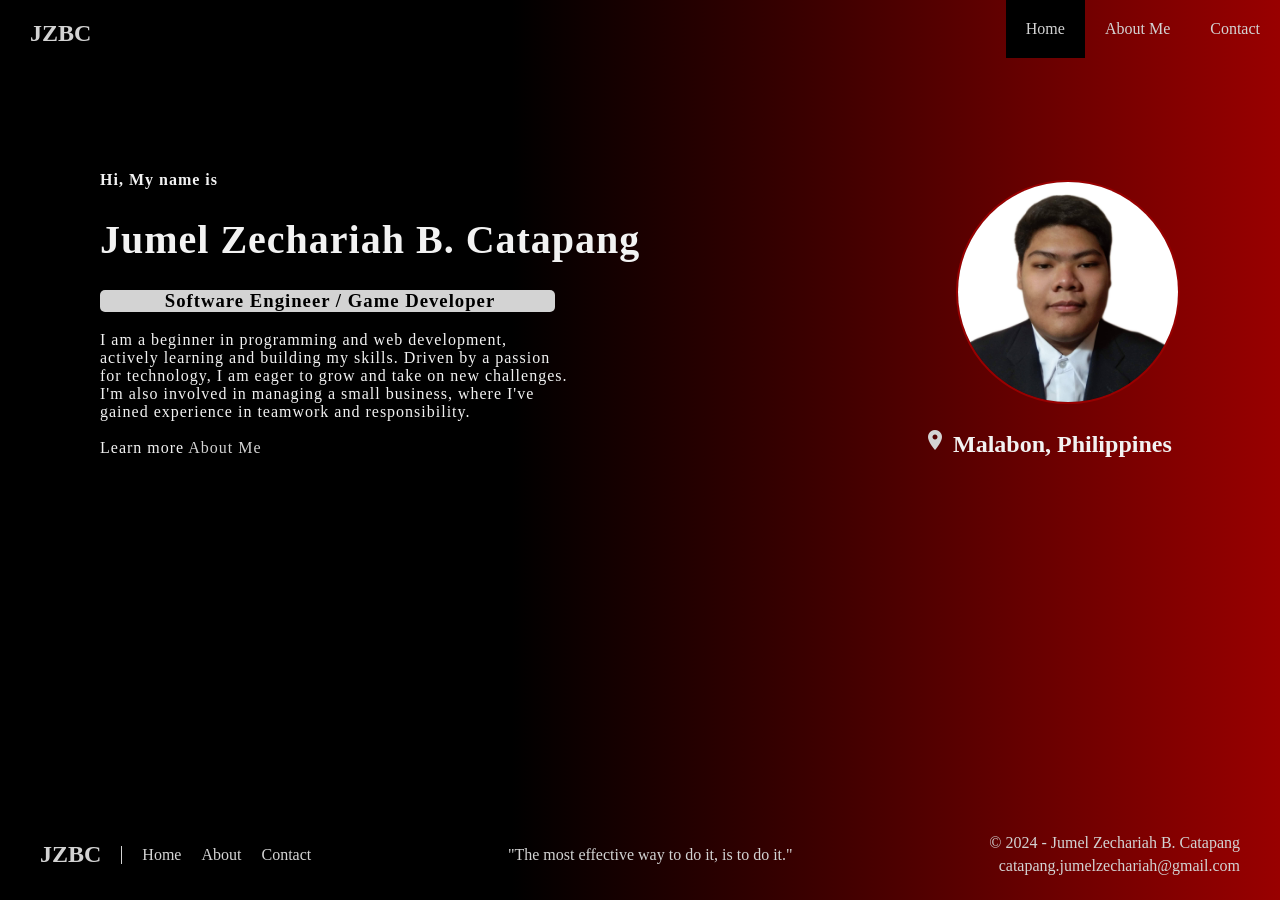
==== HTML/index.html @ 49be23e7 "PORTFOLIO" ====
<!DOCTYPE html>
<html>
<head>
    <title>My Portfolio</title>
    <meta name='viewport' content='width=device-width, initial-scale=1'>
    <link rel="stylesheet" href="../CSS/Home.css">
    <link rel="stylesheet" href="https://fonts.googleapis.com/icon?family=Material+Icons">
    <link rel="stylesheet" href="https://cdnjs.cloudflare.com/ajax/libs/font-awesome/4.7.0/css/font-awesome.min.css">
</head>

<body>
    <!-- Main content -->
	<nav>
		<h2><a href="Home.html">JZBC</a></h2>
		<ul>
			<li><a href="Contact.html">Contact</a></li>
			<li><a href="AboutMe.html">About Me</a></li>
			<li><a class="active" href="Home.html">Home</a></li>
		</ul>
	</nav>

    <main>
        <div class="intro">
            <h4>Hi, My name is</h4>
            <h1>Jumel Zechariah B. Catapang</h1>
            <div class="career">
                <h3>Software Engineer / Game Developer</h3>
            </div>
            <p>I am a beginner in programming and web development, <br>
				actively learning and building my skills. Driven by a passion <br>
				for technology, I am eager to grow and take on new challenges. <br>
				I'm also involved in managing a small business, where I've <br>
				gained experience in teamwork and responsibility.

				<br><br>
				Learn more <a href="AboutMe.html">About Me</a>
			</p>
        </div>

		<div class="picture">
			<img src="../PICTURES/jumel.jpeg" class="pic1" width="220" height="220">
			<h2>
				<i class="material-icons">place</i>
				Malabon, Philippines
			</h2>
		</div>
    </main>
	
    <!-- Footer -->
    <footer class="footer">
        <div class="footer-container">
            <!-- Left Section: Logo and Navigation -->
            <div class="footer-left">
                <div class="footer-logo">
                    <h1>JZBC</h1>
                </div>
                <div class="footer-nav">
                    <ul>
                        <li><a href="Home.html">Home</a></li>
                        <li><a href="AboutMe.html">About</a></li>
                        <li><a href="Contact.html">Contact</a></li>
                    </ul>
                </div>
            </div>

            <!-- Center Section: Inspirational Quote -->
            <div class="footer-quote">
                <p>"The most effective way to do it, is to do it."</p>
            </div>

            <!-- Right Section: Info -->
            <div class="footer-info">
                <p>© 2024 - Jumel Zechariah B. Catapang</p>
                <p><a href="mailto:catapang.jumelzechariah@gmail.com"
                        target="_blank">catapang.jumelzechariah@gmail.com</a></p>
            </div>
        </div>
    </footer>
</body>

</html>
---- CSS/Home.css ----
/*for whole body*/
html, body {
  height: 100%;
  margin: 0;
  display: flex;
  flex-direction: column;
}

body {
background-image: linear-gradient(to left, #990000 0%, #000000 60%);
color: #f2f2f2;
font-family: georgia;
}

/*for header*/

nav {
background-image: linear-gradient(to left, #990000 0%, #000000 60%);
position: fixed; 
top: 0;
left: 0;
width: 100%;
}

nav h2 {
float: left;
margin-left: 30px;
}

h2 a {
text-decoration: none;
color: lightgray;
}

nav ul {
list-style-type: none;
padding: 0;
margin: 0;
}

nav li a {
float: right;
text-decoration: none;
color: lightgray; 
display: inline;
padding: 20px 20px;
}

nav li a:hover {
background-color: black;
text-decoration: underline;
}

nav .active {
background-color: black;
}

/*for main content*/
main {
  flex: 1;  /* This makes the main content take up available space */
}

.intro {
float: left;
margin: 150px 100px;
letter-spacing: 1px;
}

h1 {
font-size: 40px;
}

.career {
background-color: lightgray;
color: #000000;
border-radius: 5px;
padding-left: 5px;
text-align: center;
width: 450px;
}

p {
font-family: verdana;
}

p a {
text-decoration: none;
color: lightgray;
}

p a:hover {
color: #990000;
text-decoration: underline;
}

.picture {
float: right; 
margin: 180px 100px;
}

.picture .pic1 {
border-radius: 50%;
border: 2px solid #990000;
margin-left: 33px;
transition: transform 1s ease;
} 

.picture .pic1:hover {
transform: scale(1.2); 
} 

.picture .loc {
margin-right: -5px;
}

.picture .material-icons {
color: lightgray;
    }
/*end of main content*/

/* Footer Styles */
.footer {
background-image: linear-gradient(to left, #990000 0%, #000000 60%);
color: lightgray;
padding: 20px 40px;
font-family: Georgia, serif;
}

.footer-container {
display: flex;
justify-content: space-between; /* Position groups side by side */
align-items: center; /* Vertically align the groups */
max-width: 1200px;
margin: 0 auto;
}

/* Left Section: Logo and Navigation */
.footer-left {
display: flex;
align-items: center;
gap: 20px; /* Space between logo and navigation */
}

.footer-logo h1 {
color: lightgray;
font-size: 1.5rem;
font-weight: bold;
margin: 0;
}

.footer-nav {
border-left: 1px solid lightgray; /* Vertical line between logo and navigation */
padding-left: 20px;
}

.footer-nav ul {
list-style: none;
display: flex;
gap: 20px;
margin: 0;
padding: 0;
}

.footer-nav ul li a {
color: #d4d4d4;
text-decoration: none;
font-size: 1rem;
}

.footer-nav ul li a:hover {
color: #990000;
background-color: black;
}

/* Right Section: Info */
.footer-info {
text-align: right; /* Right-align the text */
}

.footer-info p {
margin: 5px 0;
}

.footer-info a {
color: lightgray;
text-decoration: none;
}

.footer-info a:hover {
color: #990000;
}

/* Responsive Design */
@media (max-width: 768px) {
.footer-container {
    flex-direction: column; /* Stack groups vertically on smaller screens */
    text-align: center;
}

.footer-left {
    border: none; /* Remove vertical line */
    padding-left: 0;
    flex-direction: column; /* Stack the logo and navigation vertically */
    gap: 10px;
}

.footer-info {
    text-align: center; /* Center-align the info text */
    margin-top: 10px;
}
}
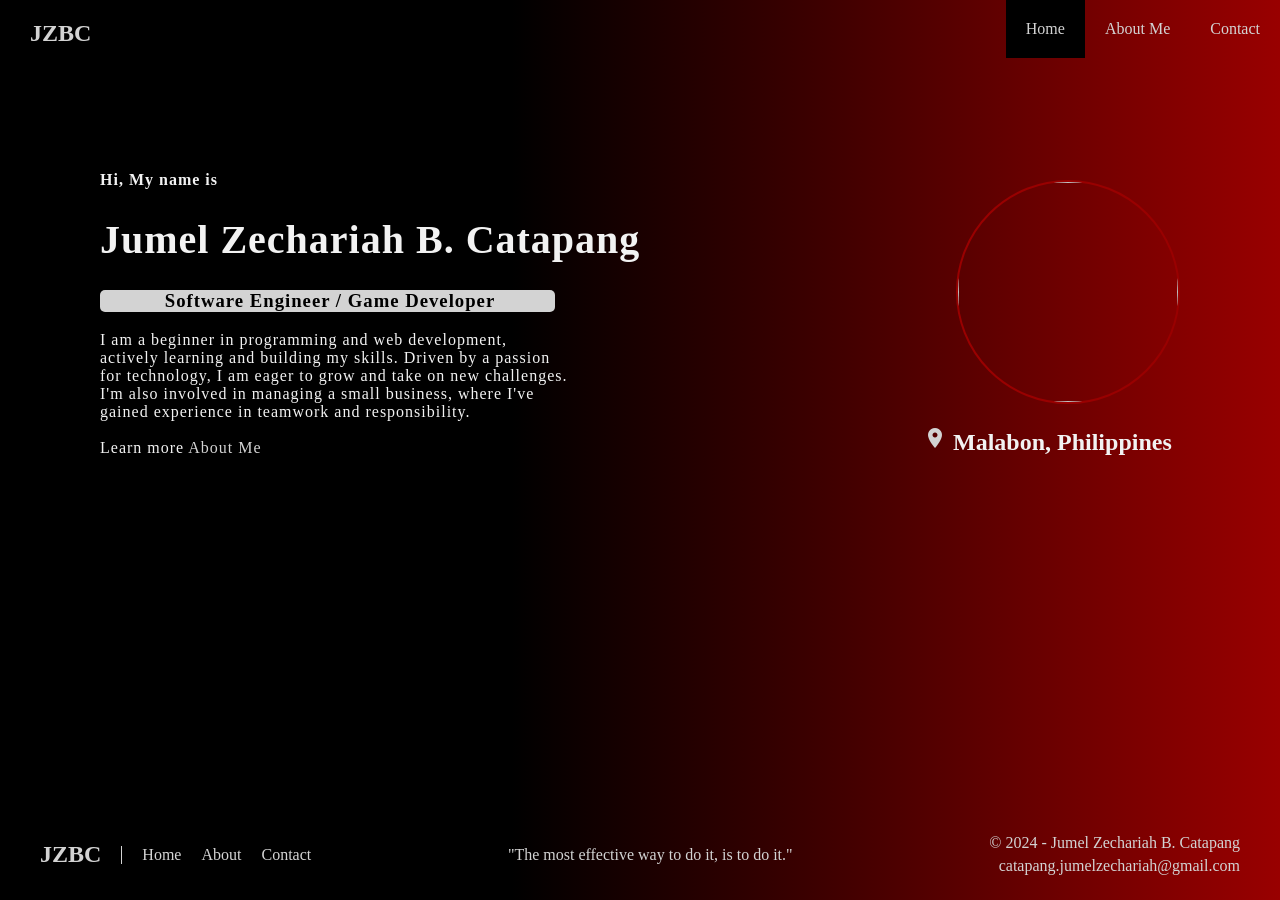
==== commit 8f6b0dec: "PORTFOLIO" ====
--- a/HTML/index.html
+++ b/HTML/index.html
@@ -38,7 +38,7 @@
         </div>
 
 		<div class="picture">
-			<img src="../PICTURES/jumel.jpeg" class="pic1" width="220" height="220">
+			<img src="../IMG/Catapang.jpeg" class="pic1" width="220" height="220">
 			<h2>
 				<i class="material-icons">place</i>
 				Malabon, Philippines
--- a/CSS/Home.css
+++ b/CSS/Home.css
@@ -13,7 +13,6 @@
 }
 
 /*for header*/
-
 nav {
 background-image: linear-gradient(to left, #990000 0%, #000000 60%);
 position: fixed; 
